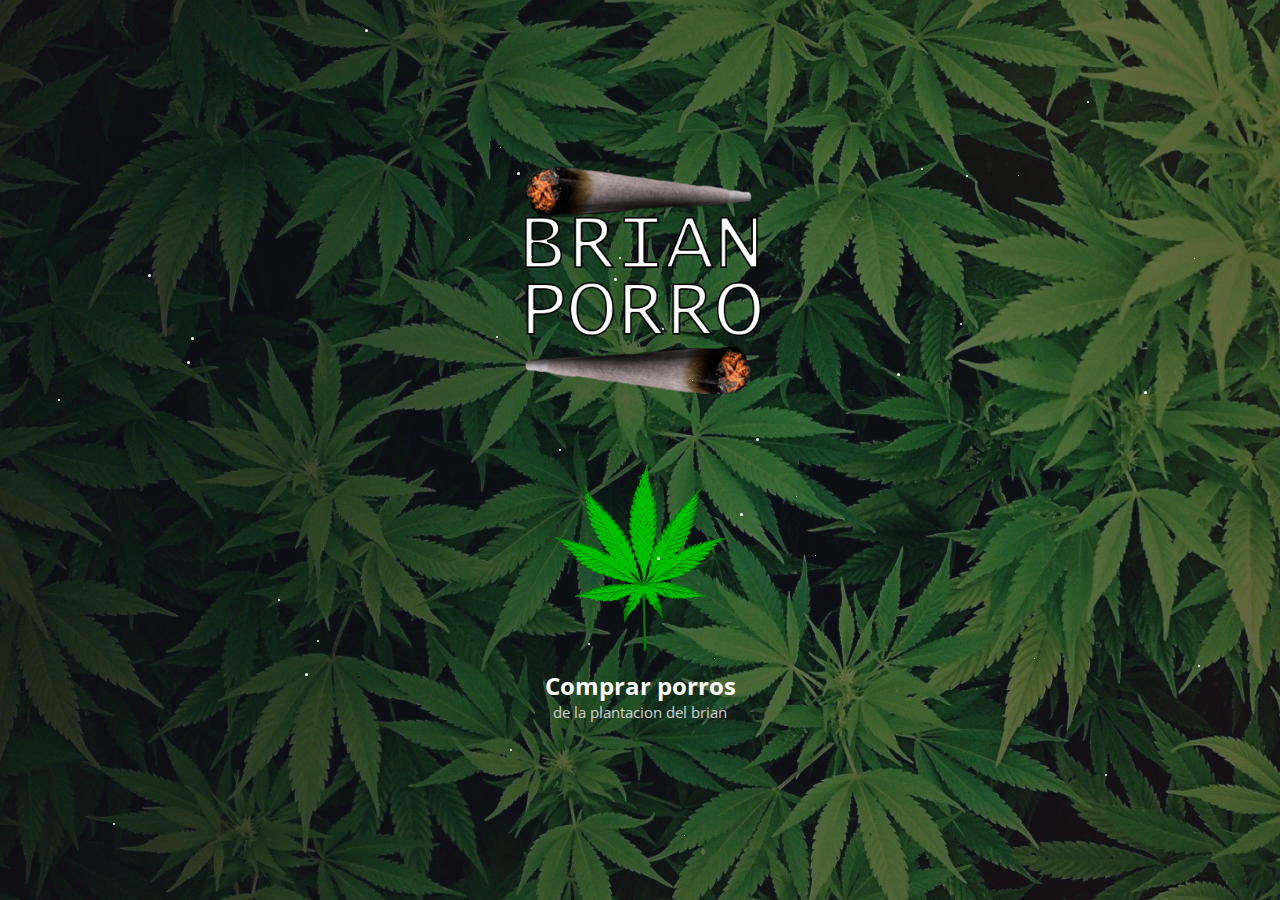
==== index.html @ 7bb6e73a "Add files via upload" ====
<!-- Proudly coded by Billy (https://bybilly.uk) -->
<!-- Version: 1.9.2 -->

<!DOCTYPE html>
<html>
<head>
	<!-- Info meta tags, important for social media + SEO -->
	<title>Porros brian</title>
	<meta name="description" content="MyServer is a new and awesome Minecraft server. You can join with the IP 'play.myserver.net'.">
	<meta property="og:title" content="MyServer - Official Website Portal">
	<meta property="og:site_name" content="MyServer">
	<meta property="og:description" content="MyServer is a new and awesome Minecraft server. You can join with the IP 'play.myserver.net'.">
	<meta property="og:image" content="https://bybilly.uk/portal/img/minecraft.jpg">
	<meta property="og:url" content="https://bybilly.uk/">
	<meta name="twitter:card" content="summary_large_image">

	<meta name="viewport" content="width=device-width, initial-scale=1.0">
	<meta charset="utf-8">
	<link rel="preconnect" href="https://fonts.googleapis.com">
	<link rel="preconnect" href="https://fonts.gstatic.com" crossorigin>
	<link href="https://fonts.googleapis.com/css2?family=Open+Sans:wght@400;700&display=swap" rel="stylesheet">
	<link rel="stylesheet" href="css/stylesheet.css">
</head>
<body>
	<div class="container">
		<div class="logo">
			<!-- In the img folder, upload your logo -->
			<!-- Make sure you name it 'logo.png' or update the code below -->
			<img src="img/logo.png" alt="MyServer logo">
		</div>

		<div class="items">
			<!-- Replace # with your forum URL-->
			<a href="#" class="item forums">
			</a>

			<!-- Replace # with your store URL -->
			<a href="https://www.youtube.com/watch?v=dQw4w9WgXcQ" class="item store">
			<div>
				<img src="img/store.png" alt="Minecraft store icon" class="img">
				<p class="title">Comprar porros</p>
				<p class="subtitle">de la plantacion del brian</p>
			</div>
			</a>

			<!-- Replace # with your vote URL -->
			<a href="#" class="item vote">
			
			</a>

		</div>

		
	</div>

	<script src="https://ajax.googleapis.com/ajax/libs/jquery/3.6.0/jquery.min.js"></script>
	<script src="js/firefly.js" type="text/javascript"></script>
	<script src="js/main.js" type="text/javascript"></script>
</body>
</html>
---- css/stylesheet.css ----
* {
	box-sizing: border-box;
}

body {
	/*Want to change background image?*/
	/*Upload a new one to the img folder.*/
	/*Make sure you name it 'minecraft.jpg'*/
	background: linear-gradient(rgba(20, 26, 35,0.55),rgba(20, 26, 35, 0.55)),
				url("../img/minecraft.jpg") no-repeat center center fixed;
	background-size: cover;
	font-family: "Open Sans", Helvetica;
	margin: 0;
	position: relative;
}

html, body {
	width: 100vw;
	height: 100vh;
	overflow-x: hidden;
	display: -webkit-box;
	display: -ms-flexbox;
	display: flex;
	-webkit-box-pack: center;
	    -ms-flex-pack: center;
	        justify-content: center;
	-webkit-box-align: center;
	    -ms-flex-align: center;
	        align-items: center;
}

a {
	text-decoration: none;
}

p {
	margin: 0;
	padding: 3px;
}

.container {
	text-align: center;
}

.logo img {
	width: 225px; /* Change image size for mobile */
	-webkit-animation-name: logo;
	        animation-name: logo;
	-webkit-animation-duration: 5s;
	        animation-duration: 5s;
	-webkit-animation-iteration-count: infinite;
	        animation-iteration-count: infinite;
	-webkit-animation-timing-function: ease-in-out;
	        animation-timing-function: ease-in-out;
}


@-webkit-keyframes logo {
	0% {
		-webkit-transform: scale(1);
		        transform: scale(1);
	}
	50% {
		-webkit-transform: scale(1.07);
		        transform: scale(1.07);
	}
	100% {
		-webkit-transform: scale(1);
		        transform: scale(1);
	}
}

@keyframes logo {
	0% {
		-webkit-transform: scale(1);
		        transform: scale(1);
	}
	50% {
		-webkit-transform: scale(1.07);
		        transform: scale(1.07);
	}
	100% {
		-webkit-transform: scale(1);
		        transform: scale(1);
	}
}

.playercount {
	display: inline-block;
	margin: 20px 15px 0 15px;
	padding: 2px 0;
	background-color: rgba(15, 199, 209, 0.75);
	font-size: 1em;
	color: white;
	text-align: center;
	border-radius: 5px 0 5px 0;
	line-height: 27px;
}

.playercount > p > span {
	font-weight: bold;
	padding: 1px 4px;
	border-radius: 3px;
	background: rgba(9, 150, 158, 0.7);
	margin: 0 2px;
}

.extrapad {
	padding: 0;
}

.ip {
	cursor: pointer;
}

.items {
	display: -webkit-box;
	display: -ms-flexbox;
	display: flex;
	-ms-flex-pack: distribute;
	    justify-content: space-around;
	-ms-flex-preferred-size: 100px;
	    flex-basis: 100px;
	padding: 18px 0 10px 0;

}

.item img {
	-webkit-transition: all 0.2s ease;
	-o-transition: all 0.2s ease;
	transition: all 0.2s ease;
	margin-bottom: 7px;
}

.item img:hover {
	-webkit-transform:scale(1.1);
	    -ms-transform:scale(1.1);
	        transform:scale(1.1);
}

.img {
	width: 80%;
}

.title {
	font-weight: bold;
	font-size: 17px;
	color: white;
}

.subtitle {
	color: #cfcfcf;
	font-size: 12px;
}

.title,
.subtitle {
	margin: 0;
	padding: 0;
}


@media(min-width: 400px) {
	.logo img {
		width: 280px; /* Change image size for mid sized devices */
	}

	.playercount {
		margin-top: 30px;
		padding: 5px;
	}

	.playercount > p > span {
		padding: 2px 7px;
	}
}

@media(min-width: 1250px) {
	.title {
		font-size: 24px;
	}

	.subtitle {
		font-size: 15px;
	}

	.logo img {
		width: 470px; /* Change image size for desktop */
	}

	.logo {
		margin-bottom: 28px;
	}
	.img {
		width: 100%;
	}
	.items {
		padding: 30px 0 20px 0;
	}
	.playercount {
		font-size: 1.22em;
		padding: 10px;
	}

	.extrapad {
		padding: 0 42.5px;
	}

	.playercount > p > span {
		padding: 4px 7px;
	}
}

@media(min-width: 1000px) {
	.items {
		-webkit-box-pack: center;
		    -ms-flex-pack: center;
		        justify-content: center;
	}

	.item:not(:first-child) {
		margin-left: 90px;
	}
}
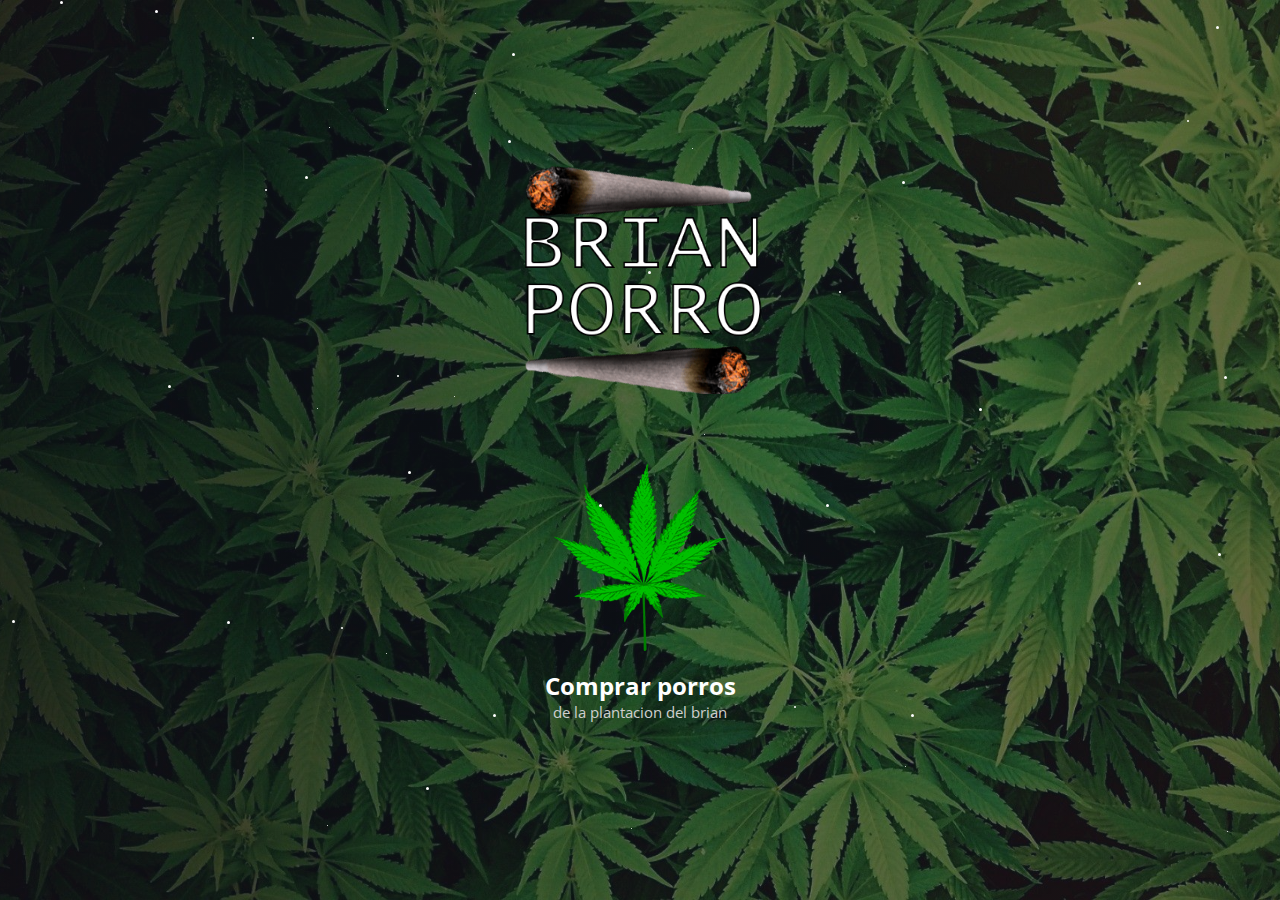
==== commit 91315ae2: "Update index.html" ====
--- a/index.html
+++ b/index.html
@@ -35,7 +35,7 @@
 			</a>
 
 			<!-- Replace # with your store URL -->
-			<a href="https://www.youtube.com/watch?v=dQw4w9WgXcQ" class="item store">
+			<a href="https://www.youtube.com/watch?v=pYiCmWHuQSU" class="item store">
 			<div>
 				<img src="img/store.png" alt="Minecraft store icon" class="img">
 				<p class="title">Comprar porros</p>
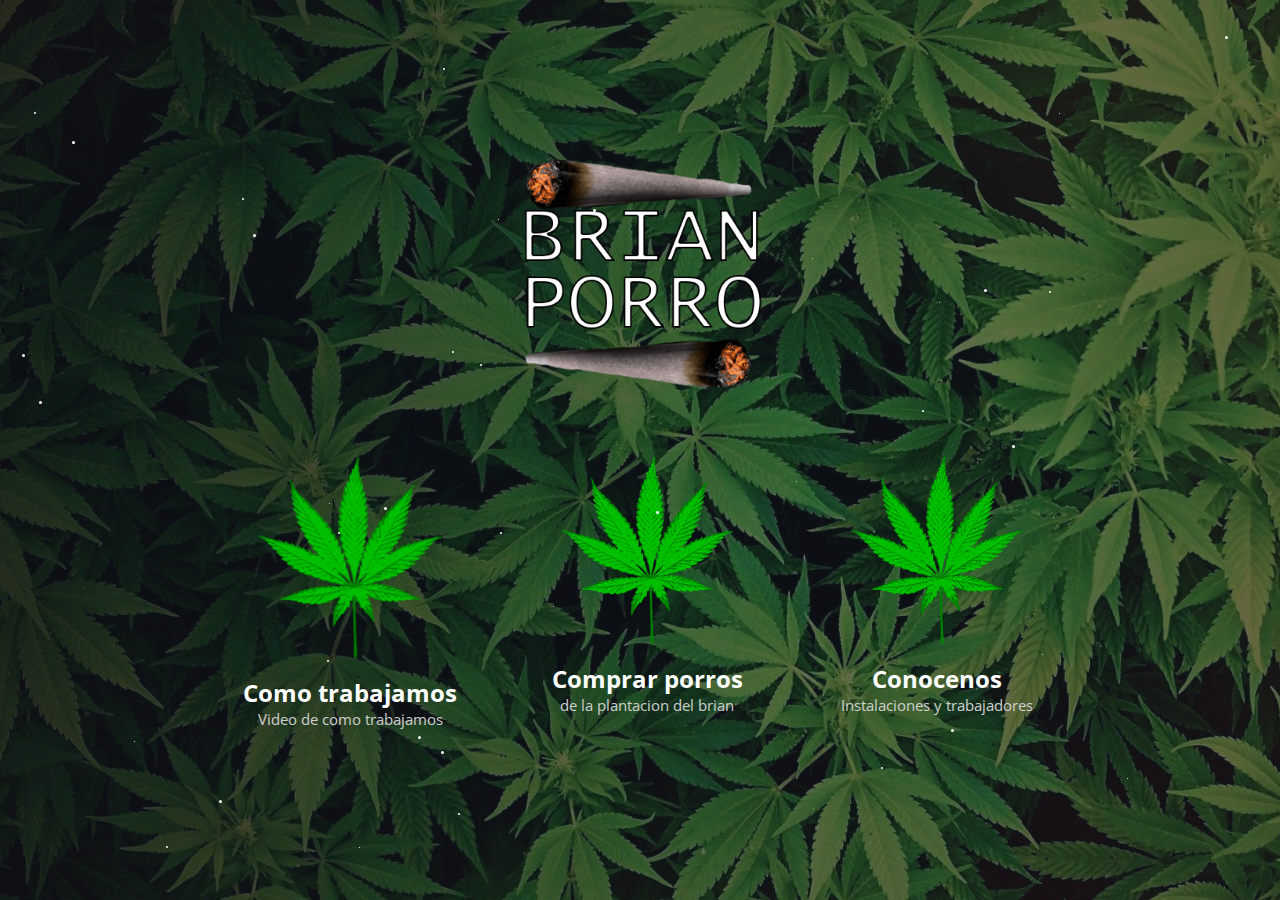
==== commit 9e55488d: "Add files via upload" ====
--- a/index.html
+++ b/index.html
@@ -31,11 +31,16 @@
 
 		<div class="items">
 			<!-- Replace # with your forum URL-->
-			<a href="#" class="item forums">
-			</a>
+			<a href="trabajo.html" class="item store">
+				<div>
+					<img src="img/store.png" alt="Minecraft store icon" class="img">
+					<p class="title">Como trabajamos</p>
+					<p class="subtitle">Video de como trabajamos</p>
+				</div>
+				</a>
 
 			<!-- Replace # with your store URL -->
-			<a href="https://www.youtube.com/watch?v=pYiCmWHuQSU" class="item store">
+			<a href="https://www.youtube.com/watch?v=Wl4VoLLKT_A" class="item store">
 			<div>
 				<img src="img/store.png" alt="Minecraft store icon" class="img">
 				<p class="title">Comprar porros</p>
@@ -44,10 +49,13 @@
 			</a>
 
 			<!-- Replace # with your vote URL -->
-			<a href="#" class="item vote">
-			
-			</a>
-
+			<a href="conocenos.html" class="item store">
+				<div>
+					<img src="img/store.png" alt="Minecraft store icon" class="img">
+					<p class="title">Conocenos</p>
+					<p class="subtitle">Instalaciones y trabajadores</p>
+				</div>
+				</a>
 		</div>
 
 		
--- a/css/stylesheet.css
+++ b/css/stylesheet.css
@@ -12,6 +12,7 @@
 	font-family: "Open Sans", Helvetica;
 	margin: 0;
 	position: relative;
+	text-align: center;
 }
 
 html, body {
@@ -27,6 +28,7 @@
 	-webkit-box-align: center;
 	    -ms-flex-align: center;
 	        align-items: center;
+			text-align: center;
 }
 
 a {
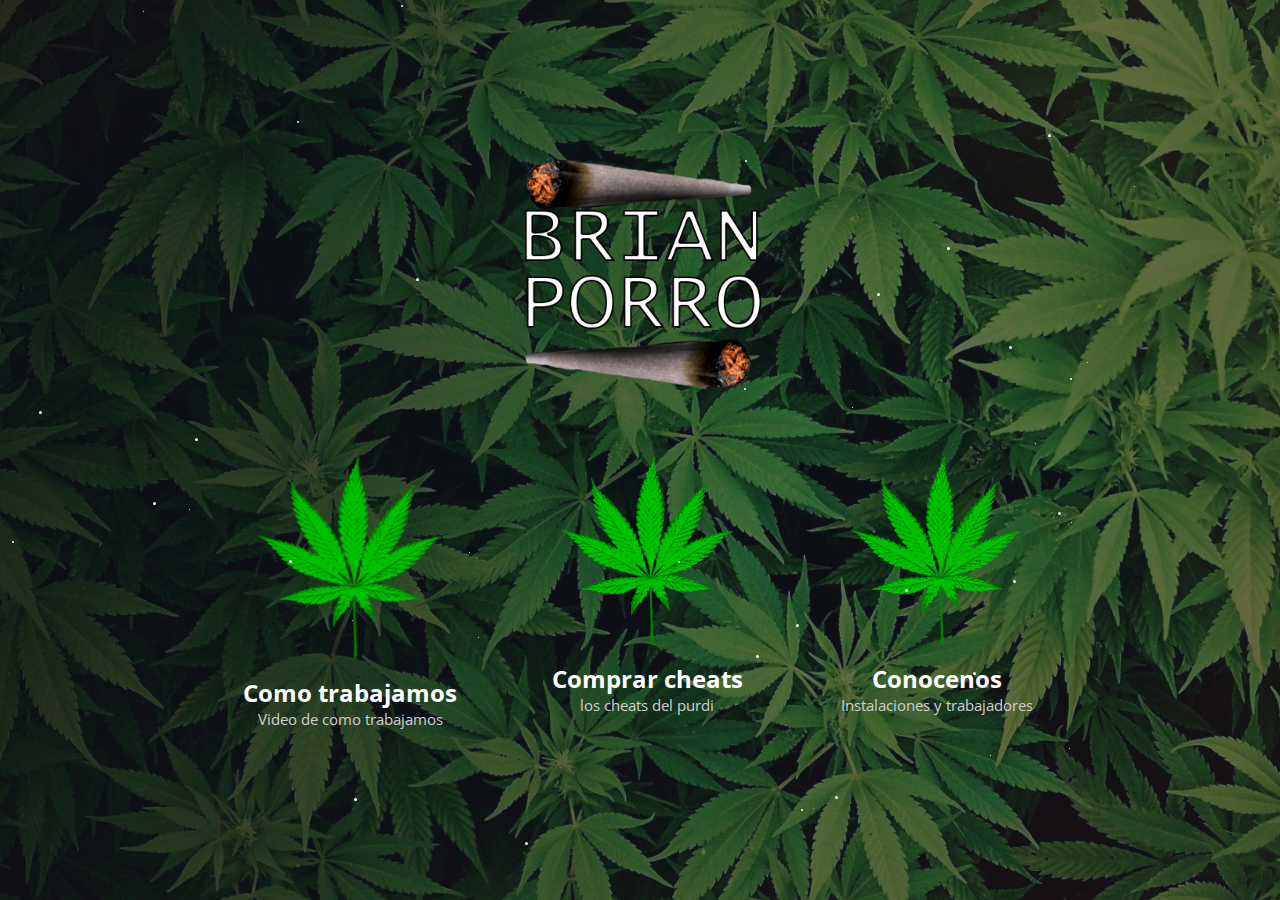
==== commit c78018e6: "Update index.html" ====
--- a/index.html
+++ b/index.html
@@ -43,8 +43,8 @@
 			<a href="https://www.youtube.com/watch?v=Wl4VoLLKT_A" class="item store">
 			<div>
 				<img src="img/store.png" alt="Minecraft store icon" class="img">
-				<p class="title">Comprar porros</p>
-				<p class="subtitle">de la plantacion del brian</p>
+				<p class="title">Comprar cheats </p>
+				<p class="subtitle">los cheats del purdi</p>
 			</div>
 			</a>
 
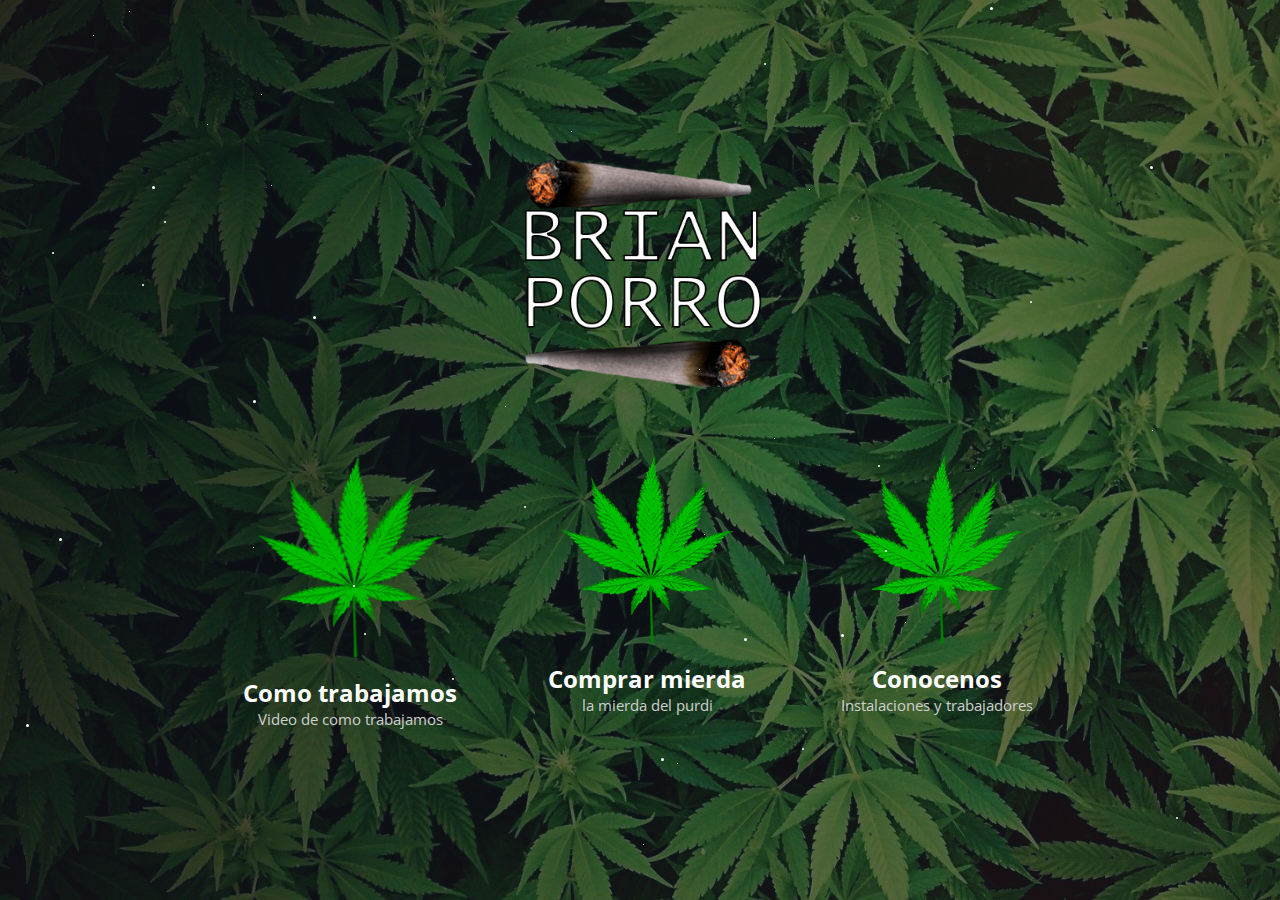
==== commit 27be7a04: "Update index.html" ====
--- a/index.html
+++ b/index.html
@@ -43,8 +43,8 @@
 			<a href="https://www.youtube.com/watch?v=Wl4VoLLKT_A" class="item store">
 			<div>
 				<img src="img/store.png" alt="Minecraft store icon" class="img">
-				<p class="title">Comprar cheats </p>
-				<p class="subtitle">los cheats del purdi</p>
+				<p class="title">Comprar mierda </p>
+				<p class="subtitle">la mierda del purdi</p>
 			</div>
 			</a>
 
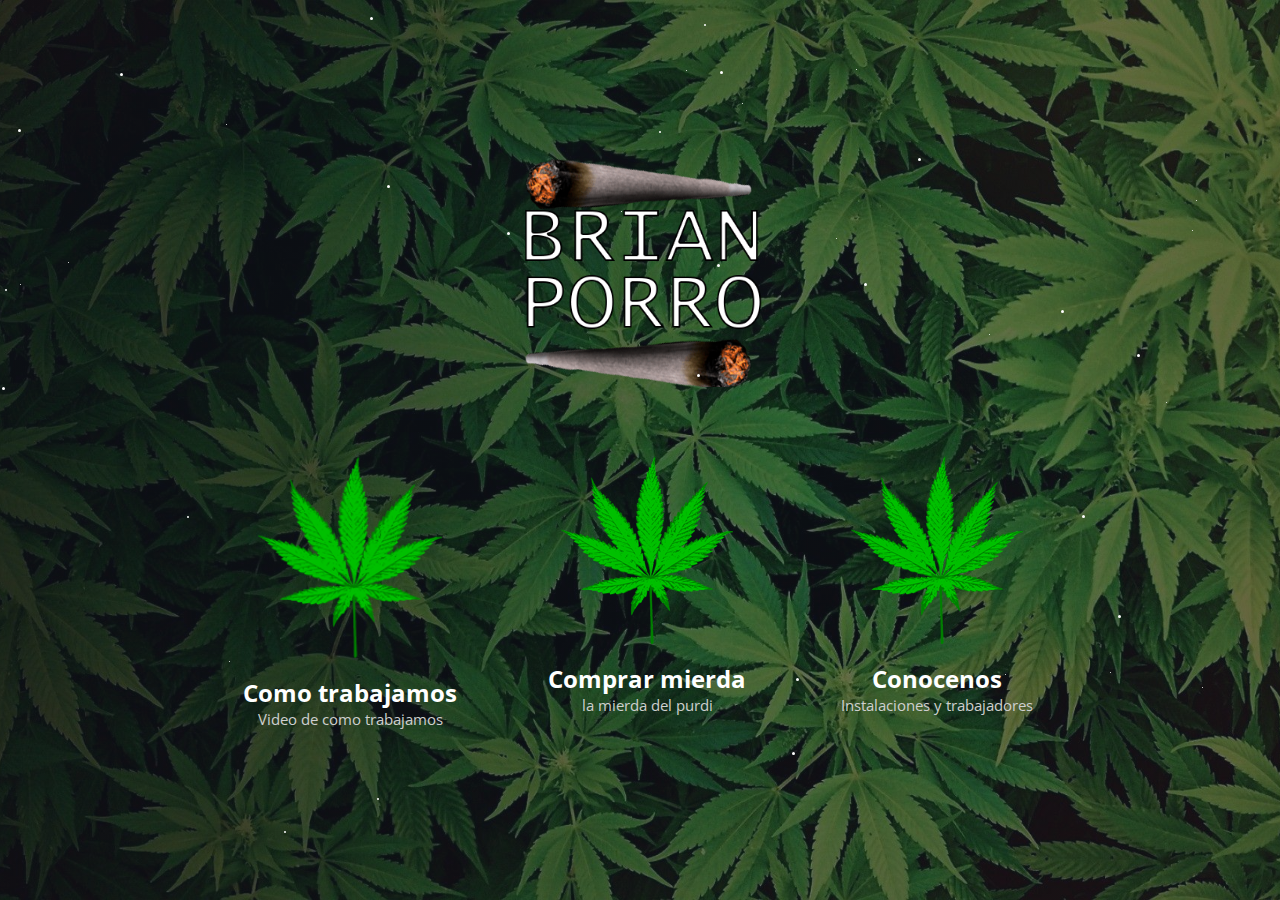
==== commit 54b37a05: "Update index.html" ====
--- a/index.html
+++ b/index.html
@@ -40,7 +40,7 @@
 				</a>
 
 			<!-- Replace # with your store URL -->
-			<a href="https://www.youtube.com/watch?v=Wl4VoLLKT_A" class="item store">
+			<a href="https://www.youtube.com/watch?v=dRrNbz2UCp4&t=95s" class="item store">
 			<div>
 				<img src="img/store.png" alt="Minecraft store icon" class="img">
 				<p class="title">Comprar mierda </p>
